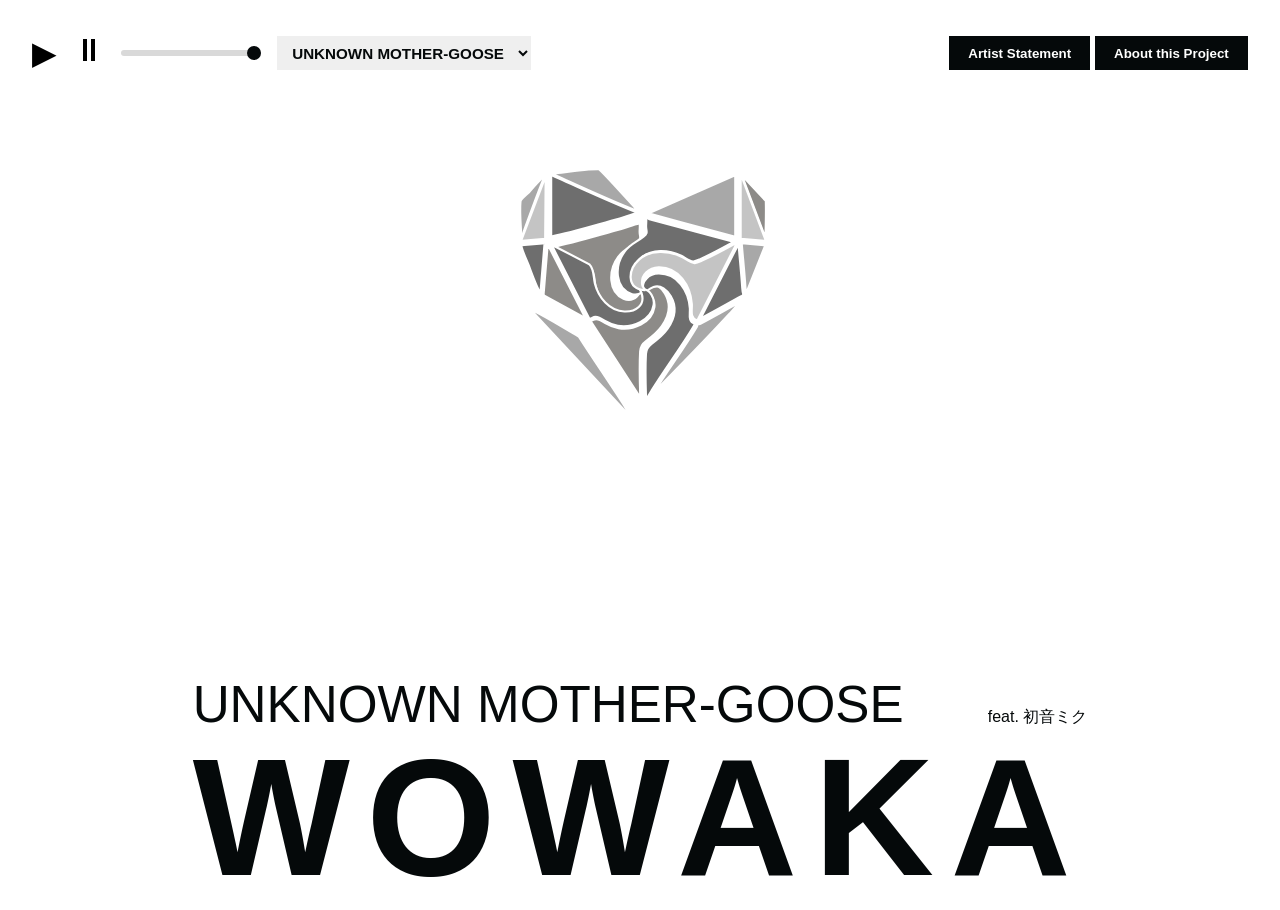
==== 263-final/index.html @ de16295a "new file added 263 final" ====
<!DOCTYPE html>
<html lang="en">

<head>
    <meta charset="UTF-8" />
    <meta name="viewport" content="width=device-width, initial-scale=1.0" />
    <title>Wowaka: Audio Visual</title>
    <link rel="stylesheet" href="styles.css" />

</head>

<body>

    <header class="top-bar">
        <div class="brand">
            <button id="playStop">▶</button>
            <button id="pause">⏸</button>
            <input type="range" id="volumeSlider" min="0" max="1" step="0.01" value="1" />
            <select id="songSelect">
                <option value="sounds/umg.mp3">UNKNOWN MOTHER-GOOSE</option>
                <option value="sounds/zureteiku.mp3">ZURETEIKU</option>
            </select>
        </div>

        <audio id="audio"></audio>
        <div class="buttons">
        <button id="statement">Artist Statement</button>
        <button class="about-btn">About this Project</button>
        </div>
        
        <div class="about-popup">
            <div class="about-content">
                <button class="close-popup">✕</button>
                <p>
                    This project acts as an audio-visual tribute to the late Wowaka, who went on to inspire millions with his music.
                </p>
                <p id="date">1987-2019</p>
            </div>
        </div>
    </header>

    <main>
        <div class="a-visuals">
            <svg id="umg-heart" xmlns="http://www.w3.org/2000/svg" viewBox="0 0 427.31 438.41">
                <defs>
                    <style>
                        .st0 {
                            fill: #c4c4c4;
                        }
            
                        .st0,
                        .st1,
                        .st2,
                        .st3 {
                            stroke: #fff;
                            stroke-miterlimit: 10;
                            stroke-width: 4px;
                        }
            
                        .st1 {
                            fill: #a8a8a8;
                        }
            
                        .st2 {
                            fill: #8d8b88;
                        }
            
                        .st3 {
                            fill: #6e6e6e;
                        }
                    </style>
                </defs>
                <path class="st2" d="M50.08,130.92l69.6,135.86-77.75-42.66c-1.4-.43-1.19-2.34-1.53-2.78l7.73-93.79,1.95,3.37Z" />
                <path class="st2"
                    d="M48.14,127.56c.35-.21.74-.92.97-.97,41.93-8.35,87.96-22.94,129.79-34.1,10.99-2.93,22.57-8.11,33.61-10.38.3-.06.65.03.97,0,.85,5.38-.13,10.59-.04,16,.17,9.72,4.49,11.74-4.88,19.21-12.75,10.17-24.99,13.58-35.69,28.12-19.11,25.97-18.72,66.77,10.01,79.14,8.57,3.69,18.64,2.12,25.48-4.23,2.28-2.12,4.02-4.58,4.15-7.71.02-.57.12-1.51,0-1.93,2.63-.93,5.05-6.58,6.06-7.48.6-.54,9.12-5.45,10.15-5.81,13.85-4.76,25.98,6.26,32.48,17.28,12.16,20.59,7.59,42.92-5.73,61.68-8.19,11.54-19.1,20.4-30.41,28.68-6.16,4.51-10.2,11.47-10.65,19.09v.12c-1.33,24.62-.79,54.56.04,79.37.06,1.86-.99,3.88,1.93,3.34-.52.53-.16,3.64-2.88,2.89l-92.84-143.09c6.71-.92,6.59-7.08,17.65-1.7,13.2,6.43,18.66,12.43,35.16,15.12,26.98,4.41,63.13-9.3,67.81-39.27,2.06-13.17-6.25-29.1-20.69-30.13-8.96-.64-3.52,3.35-2.24,7.12,7.96,23.36-10.95,36.28-32.47,35.36-28.47-1.21-49.1-26.67-55.7-52.58-3.28-12.87-.91-27.23-10.56-36.82l-64.99-33.63-6.49-2.69" />
                <path class="st1"
                    d="M376.86,126.57c-52.39-14.17-104.84-28.2-157.21-42.48-.02,0-.03,0-.05-.01-1.58-.45-1.65-2.69-.15-3.35l.02.02L376.28,11.68c1.19-.52,2.52.35,2.52,1.64v112.58l-1.94.67Z" />
                <path class="st1"
                    d="M380.44,127.69l41.39,3.53c1.2.1,1.96,1.34,1.52,2.46l-32.74,82.27c-.68,1.7-3.16,1.42-3.45-.39-.31-1.92-.52-3.84-.62-5.36-1.71-26.69-4.55-53.36-6.76-80.09l.66-2.42Z" />
                <path class="st3"
                    d="M219.66,84.11c52.37,14.28,104.82,28.31,157.21,42.48.3,2.34-3.21,3.48-4.82,4.37-17.39,9.55-38.24,20.86-56.21,28.87-3.78,1.68-8.94,4.3-13.04,4.36-7.5.11-16.13-7.65-22.74-10.89-23.65-11.59-56.5-13.83-77.24,4.7-19.75,17.65-23.21,52.34,9.68,54.64-.19,4.39-3.54,7.47-7.13,10.14-5.31,3.94-12.21,5.24-18.52,3.27-32.64-10.2-33.94-53.48-13.99-80.61,10.7-14.54,22.94-17.95,35.69-28.12,9.37-7.47,5.05-9.49,4.88-19.21-.08-4.62.62-9.09.3-13.65-.1-1.39,1.07-2.59,2.44-2.38.07.01,1.91,1.61,3.48,2.04h.01Z" />
                <path class="st3"
                    d="M51.04,10.57c3.72,2.19,7.97,4.21,11.92,5.97,48.63,21.64,99.18,45.36,148.58,64.61.31.12.63.72.97.97-11.04,2.27-22.62,7.45-33.61,10.38-41.82,11.16-87.86,25.74-129.79,34.1V12.5c.14-.09-.33-2.59,1.93-1.93h0Z" />
                <path class="st3"
                    d="M306.29,266.79c-.29.56,0,2.28-.75,3.55-24.8,41.95-54.74,81.25-80.29,122.8-1.67,2.71-7.29,12.23-8.88,13.84-2.92.54-1.87-1.48-1.93-3.34-.83-24.81-1.37-54.74-.04-79.37v-.12c.45-7.62,4.49-14.57,10.65-19.09,11.3-8.28,22.21-17.14,30.41-28.68,13.32-18.76,17.89-41.09,5.73-61.68-6.51-11.02-18.63-22.05-32.48-17.28-1.03.35-9.55,5.27-10.15,5.81-1.01.9-3.43,6.55-6.06,7.48-.37-1.27-3.15-4.04-3.65-6.51-3.72-18.34,12-31.97,29.32-32.2,35.93-.48,56.79,33.06,59.29,65.42.83,10.79-4.14,25.55,8.83,29.37h0Z" />
                <path class="st3"
                    d="M119.69,266.79L50.08,130.92c-.83-2.68,3.34-1.11,4.55-.67l64.99,33.63c9.65,9.59,7.28,23.95,10.56,36.82,6.6,25.91,27.23,51.37,55.7,52.58,21.52.91,40.44-12,32.47-35.36-1.29-3.77-6.72-7.76,2.24-7.12,14.44,1.03,22.75,16.96,20.69,30.13-4.69,29.97-40.83,43.68-67.81,39.27-16.49-2.69-21.96-8.69-35.16-15.12-11.06-5.38-10.94.78-17.65,1.7-.32.04-.65-.03-.97,0h0Z" />
                <path class="st1"
                    d="M200.37,436.24L13.33,235.86c1.79-.45,2.68.67,3.99,1.31,29.48,14.53,57.96,32.77,86.44,48.92,28.07,43.9,57.85,86.76,85.94,130.64,3.96,6.19,8.06,12.4,11.5,18.92.28.53-.43,1.03-.83.59h0Z" />
                <path class="st3"
                    d="M377.84,129.49c.07.09,1.69-.39,1.95.64,2.22,26.72,5.05,53.4,6.76,80.09.2,3.17.92,8.12,1.92,11.13l-1.23,2.62c-.72.68-1.8.79-2.63,1.24-23.78,12.86-47.53,26.59-71.52,39.17-2.52,1.32-3.61,1.05-4.86,1.44l69.61-136.33h0Z" />
                <path class="st1"
                    d="M211.54,81.15C162.14,61.89,111.58,38.17,62.96,16.53c-3.36-1.5-6.94-3.19-10.23-5-.54-.3-.39-1.11.23-1.18,22.14-2.47,44.87-5.76,67.22-7.52,6.31-.5,12.8-1.02,19.13-.77,3.82,3.2,7.4,6.83,10.85,10.42,18.43,19.24,37.21,40.12,55.11,59.95,2.11,2.34,5.06,5.81,6.27,8.72h0Z" />
                <path class="st1"
                    d="M384.61,225.21c-4.86,7.6-11.71,14.6-17.87,21.28-47.78,51.79-143.15,149.36-141.48,146.65,25.54-41.55,55.49-80.85,80.29-122.8.75-1.27.46-3,.75-3.55.05-.1,1.6-.86,1.93-.97,1.25-.39,2.34-.12,4.86-1.44,24-12.58,47.74-26.31,71.52-39.17h0Z" />
                <path class="st3"
                    d="M48.14,127.56l-7.73,93.79c-7.1-9.27-17.7-40.41-22.71-53.19-3.4-8.7-10.6-23.85-12.59-31.88-.41-1.64-.69-3.15-.48-4.84l43.51-3.87h0Z" />
                <path class="st1"
                    d="M49.1,12.5v1.93c-2.16-.5-3.32,3.85-3.89,5.29C31.8,53.37,18.88,89.04,6.52,123.16c-.63,1.75-1.03,3.5-.93,5.37-1.25,1.56-1.76-.11-1.93-1.44-.49-3.83.22-8.54,0-12.58-.9-15.94-2.57-37.54-1.02-53.25.17-1.69.04-2.24.97-3.86,1.95-3.39,12.91-12.54,16.51-16.36,7.39-7.83,17.27-20.62,25.07-27.16,1.76-1.48,3.49-1.11,3.91-1.39h0Z" />
                <path class="st2"
                    d="M423.96,127.78l-43.21-114.31c2.39.86,4.08,2.57,5.82,4.32,13.12,13.26,25.1,27.78,38.45,40.83.68,23.09.06,46.13-.75,69.1,0,.17-.25.21-.31.05h0Z" />
                <path class="st0"
                    d="M377.84,129.49l-69.61,136.33c-.33.1-1.88.87-1.93.97-12.97-3.82-7.99-18.58-8.83-29.37-2.5-32.36-23.36-65.9-59.29-65.42-17.31.23-33.04,13.87-29.32,32.2.5,2.47,3.28,5.23,3.65,6.51.12.42.02,1.36,0,1.93-32.89-2.3-29.43-36.98-9.68-54.64,20.73-18.54,53.59-16.29,77.24-4.7,6.61,3.24,15.24,11,22.74,10.89,4.11-.06,9.26-2.68,13.04-4.36,17.97-8.01,38.82-19.33,56.21-28.87,1.62-.89,5.55-1.78,5.79-1.47h0Z" />
                <path class="st0"
                    d="M48.55,15.89L5.44,129.28c-.38.99.41,2.04,1.47,1.95l41.22-3.67.95-111.57c0-.31-.43-.39-.54-.1h0Z" />
                <path class="st0"
                    d="M378.81,14.32v112.61c0,.35.27.65.62.68l43.74,3.73c.5.04.87-.45.7-.92l-43.74-116.35c-.27-.71-1.32-.52-1.32.24h0Z" />
            </svg>
        </div>
        <div class="text">
            <section class="song-info">
                <h2><span id="songtitle">UNKNOWN MOTHER GOOSE</span> <span id="featuring">feat. 初音ミク</span></h2>
            </section>

            <h1 class="artist">WOWAKA</h1>
        </div>
    </main>
    <script src="zureteiku.js"></script>
    <script src="audio.js"></script>
    <script src="umg.js"></script>
</body>

</html>
---- 263-final/styles.css ----
* {
    box-sizing: border-box;
    margin: 0;
    padding: 0;
}
@font-face {
  font-family: "HelveticaOblique";
  src: url("fonts/helvetica/Helvetica-Oblique.ttf") format("truetype");
  font-weight: normal;
  font-style: normal;
}

body {
    font-family: Helvetica, Arial, sans-serif;
    background: white;
    color: #05090A;
    min-height: 100vh;
    display: flex;
    flex-direction: column;
}

/* -- Header -- */

.top-bar {
    display: flex;
    justify-content: space-between;
    align-items: center;
    padding: 2rem;
}

.brand {
    display: flex;
    align-items: center;
    gap: 1rem;
}

.about-btn, #statement {
    padding: 0.6rem 1.2rem;
    background: #05090A;
    color: white;
    border: none;
    font-weight: bold;
    cursor: pointer;
}

.about-popup {
    position: fixed;
    top: 0;
    left: 0;
    width: 100%;
    height: 100%;
    display: none;
    justify-content: center;
    align-items: center;
    background: rgba(0, 0, 0, 0.6);
    z-index: 1000;
}

.about-btn:hover {
    background: #313131;
}

.about-content {
    background: white;
    font-size: clamp(1rem, 1vw, 1.5rem);
    padding: 30px;
    border-radius: 10px;
    max-width: 30%;
    position: relative;
    text-align: center;
    font-family: Helvetica, Arial, sans-serif;
}

#date {
    margin-top: 5%;
    font-size: clamp(0.75rem, 1vw, 0.9rem);
}

.about-content p {
    margin-top: 5%;
}

.close-popup {
    position: absolute;
    top: 10px;
    right: 10px;
    border: none;
    background: rgba(0, 0, 0, 1);
    padding: 0 5px;
    color: #fff;
    font-size: 20px;
    cursor: pointer;
}

.close-popup:hover {
    background: #313131;
}

/* -- Main -- */

main {
    flex: 1;
    display: flex;
    flex-direction: column;
    padding: 0 1rem;
}

/* -- Visual Area for Audio Visual -- */
.a-visuals {
    position: relative;
    overflow: hidden; 
    flex: 1;
    align-items: center;
    width: 100%;
    height: 100%;
}

.a-visuals svg {
    width: 20vw;
    height: auto;
}

#umg-heart {
    display: none;
    position: absolute;
    top: 10%;
    left: 40%;
    transform: translate(-50%, -50%) scale(1);
    width: 20vw;
    height: auto;
}

#umg-heart path {
    transform-box: fill-box;
}

.visual-layer{
  position: absolute;
  inset: 0;
}

.song-info h2 {
    display: flex;
    justify-content: space-between;
    align-items: baseline;
    font-size: clamp(1.8rem, 4vw, 3.5rem);
    font-weight: 400;
    margin: 0;
}

#featuring {
    font-size: clamp(1rem, 1vw, 1.5rem);
    font-weight: 400;
}

.artist {
    text-align: center;
    font-size: clamp(3rem, 13vw, 12rem);
    font-weight: 700;
    line-height: 1;
    letter-spacing: 0.1em;
}

.text {
    max-width: 950px;
    margin: 0 auto;
}

/* -- Audio Controls -- */

#songSelect {
    border: none;
    padding: 0.45rem 0.7rem;
    font-size: 0.95rem;
    color: #05090A;
    font-weight: bold;
    cursor: pointer;
}


#songSelect:hover {
    filter: brightness(0.97);
}

#songSelect:focus {
    outline: 2px solid #05090A;
    outline-offset: 2px;
}

/* Play and Pause button styling */
#playStop {
    background: none;
    border: none;
    padding: 0;
    font-size: 2rem;
    cursor: pointer;
}

#pause {
    background: none;
    border: none;
    padding: 0 0 5px 0;
    font-size: 2rem;
    cursor: pointer;
}

#pause.is-paused {
    background: none;
    border: none;
    padding: 0;
    font-size: 2rem;
    cursor: pointer;
}

/* Volume slider track */
#volumeSlider::-webkit-slider-runnable-track {
  background: #d9d9d9;   
  height: 6px;
  border-radius: 3px;
}

/* Volume slider knob */
#volumeSlider::-webkit-slider-thumb {
  -webkit-appearance: none;
  appearance: none;
  width: 14px;
  height: 14px;
  background: #05090A;
  border-radius: 50%;
  cursor: pointer;
  margin-top: -4px;
}

/* remove default styling */
#volumeSlider {
  -webkit-appearance: none;
  appearance: none;
  width: 140px;
}
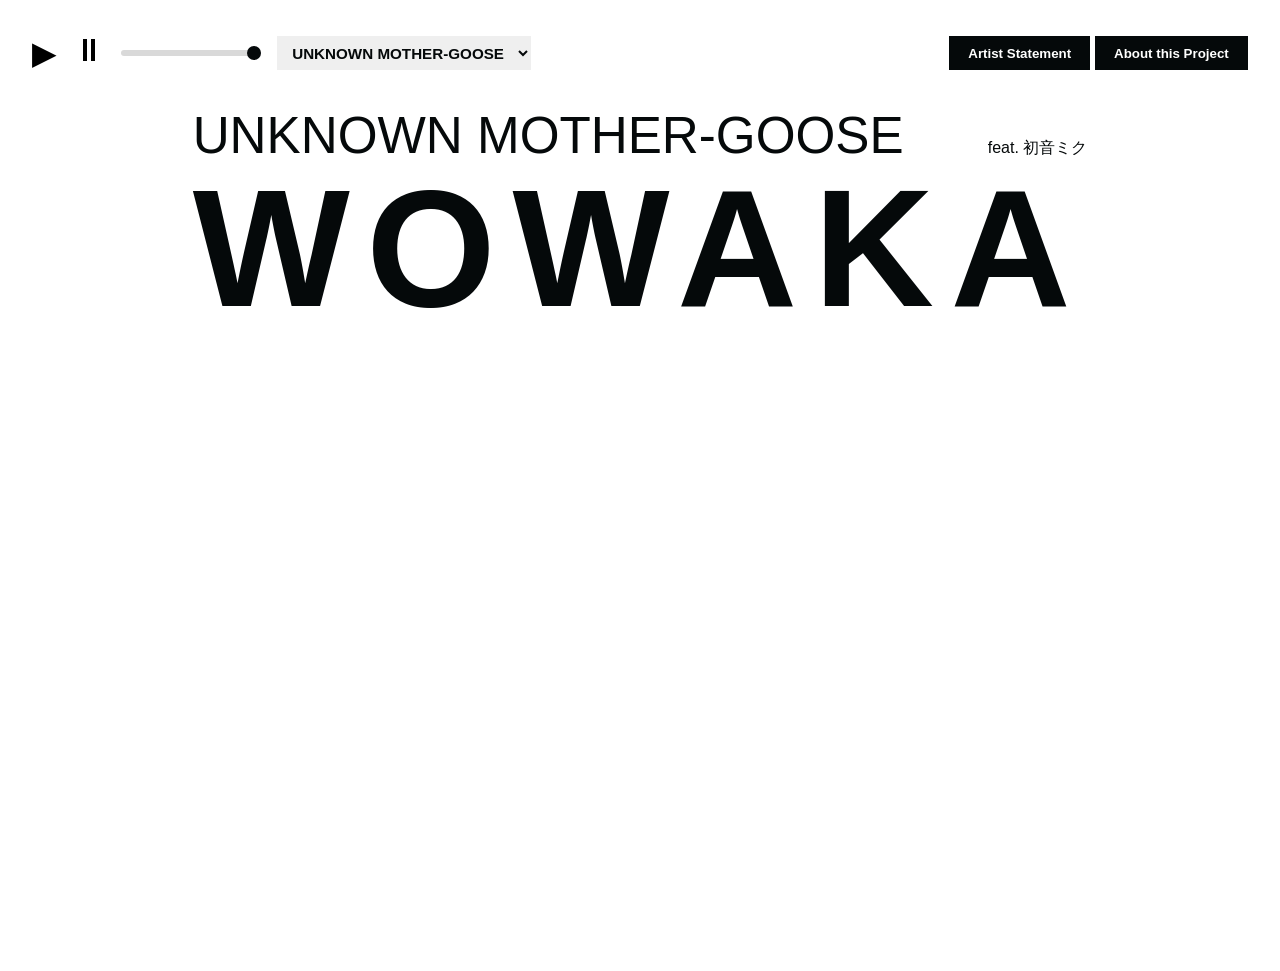
==== commit 60c77266: "sort of making the model working, but not fully" ====
--- a/263-final/index.html
+++ b/263-final/index.html
@@ -6,6 +6,15 @@
     <meta name="viewport" content="width=device-width, initial-scale=1.0" />
     <title>Wowaka: Audio Visual</title>
     <link rel="stylesheet" href="styles.css" />
+
+    <script type="importmap">
+{
+  "imports": {
+    "three": "https://cdn.jsdelivr.net/npm/three@0.182.0/build/three.module.js",
+    "three/addons/": "https://cdn.jsdelivr.net/npm/three@0.182.0/examples/jsm/"
+  }
+}
+</script>
 
 </head>
 
@@ -19,6 +28,7 @@
             <select id="songSelect">
                 <option value="sounds/umg.mp3">UNKNOWN MOTHER-GOOSE</option>
                 <option value="sounds/zureteiku.mp3">ZURETEIKU</option>
+                <option value="sounds/TsumikinoNingyou.mp3">Tsumiki no Ningyou</option>
             </select>
         </div>
 
@@ -115,9 +125,14 @@
             <h1 class="artist">WOWAKA</h1>
         </div>
     </main>
+
+    <canvas id="three-ex"></canvas>
     <script src="zureteiku.js"></script>
     <script src="audio.js"></script>
     <script src="umg.js"></script>
+    <script type="module" src="Ningyou.js"></script>
+
+
 </body>
 
 </html>
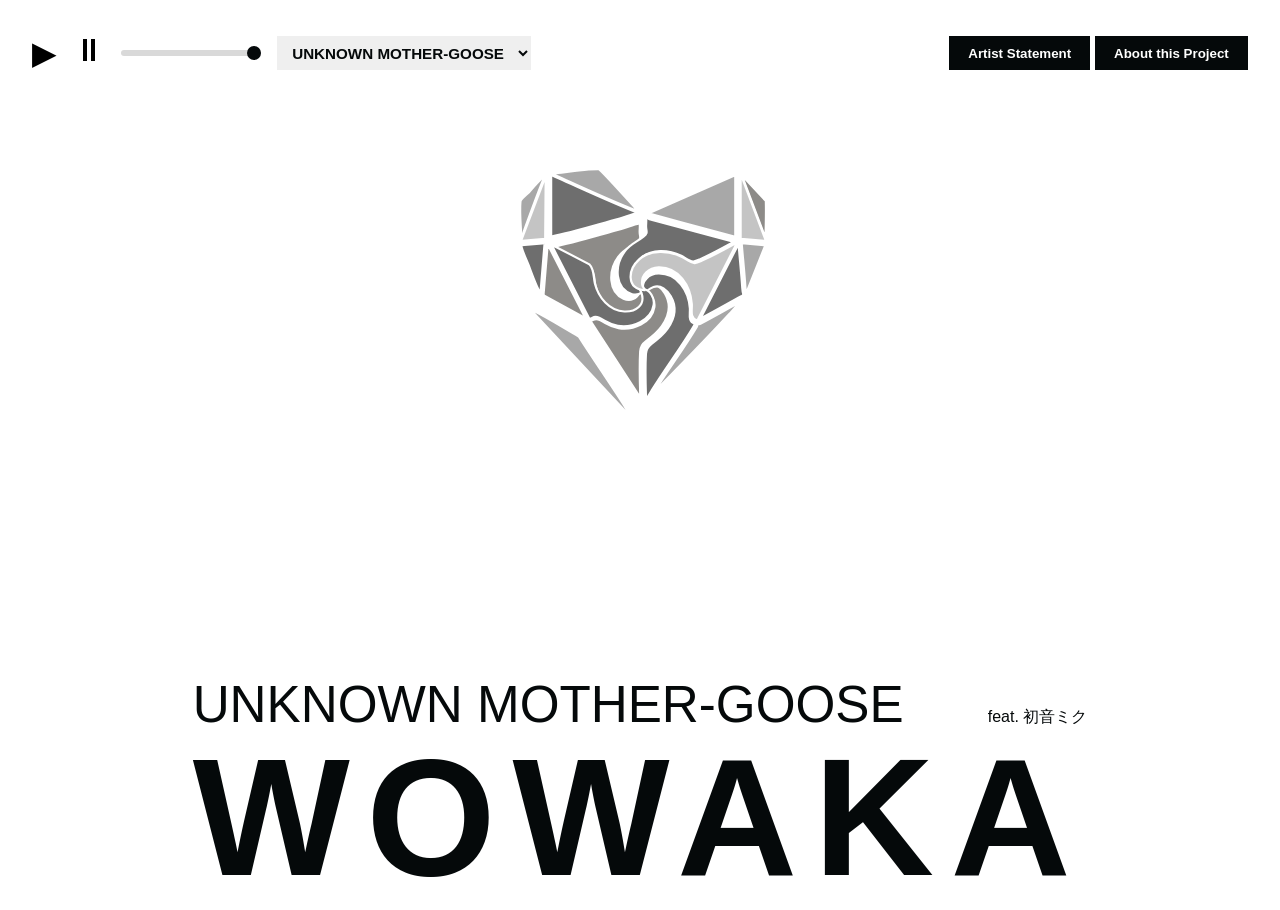
==== commit c002da45: "scene displayworking" ====
--- a/263-final/index.html
+++ b/263-final/index.html
@@ -34,15 +34,16 @@
 
         <audio id="audio"></audio>
         <div class="buttons">
-        <button id="statement">Artist Statement</button>
-        <button class="about-btn">About this Project</button>
+            <button id="statement">Artist Statement</button>
+            <button class="about-btn">About this Project</button>
         </div>
-        
+
         <div class="about-popup">
             <div class="about-content">
                 <button class="close-popup">✕</button>
                 <p>
-                    This project acts as an audio-visual tribute to the late Wowaka, who went on to inspire millions with his music.
+                    This project acts as an audio-visual tribute to the late Wowaka, who went on to inspire millions
+                    with his music.
                 </p>
                 <p id="date">1987-2019</p>
             </div>
@@ -57,7 +58,7 @@
                         .st0 {
                             fill: #c4c4c4;
                         }
-            
+
                         .st0,
                         .st1,
                         .st2,
@@ -66,21 +67,22 @@
                             stroke-miterlimit: 10;
                             stroke-width: 4px;
                         }
-            
+
                         .st1 {
                             fill: #a8a8a8;
                         }
-            
+
                         .st2 {
                             fill: #8d8b88;
                         }
-            
+
                         .st3 {
                             fill: #6e6e6e;
                         }
                     </style>
                 </defs>
-                <path class="st2" d="M50.08,130.92l69.6,135.86-77.75-42.66c-1.4-.43-1.19-2.34-1.53-2.78l7.73-93.79,1.95,3.37Z" />
+                <path class="st2"
+                    d="M50.08,130.92l69.6,135.86-77.75-42.66c-1.4-.43-1.19-2.34-1.53-2.78l7.73-93.79,1.95,3.37Z" />
                 <path class="st2"
                     d="M48.14,127.56c.35-.21.74-.92.97-.97,41.93-8.35,87.96-22.94,129.79-34.1,10.99-2.93,22.57-8.11,33.61-10.38.3-.06.65.03.97,0,.85,5.38-.13,10.59-.04,16,.17,9.72,4.49,11.74-4.88,19.21-12.75,10.17-24.99,13.58-35.69,28.12-19.11,25.97-18.72,66.77,10.01,79.14,8.57,3.69,18.64,2.12,25.48-4.23,2.28-2.12,4.02-4.58,4.15-7.71.02-.57.12-1.51,0-1.93,2.63-.93,5.05-6.58,6.06-7.48.6-.54,9.12-5.45,10.15-5.81,13.85-4.76,25.98,6.26,32.48,17.28,12.16,20.59,7.59,42.92-5.73,61.68-8.19,11.54-19.1,20.4-30.41,28.68-6.16,4.51-10.2,11.47-10.65,19.09v.12c-1.33,24.62-.79,54.56.04,79.37.06,1.86-.99,3.88,1.93,3.34-.52.53-.16,3.64-2.88,2.89l-92.84-143.09c6.71-.92,6.59-7.08,17.65-1.7,13.2,6.43,18.66,12.43,35.16,15.12,26.98,4.41,63.13-9.3,67.81-39.27,2.06-13.17-6.25-29.1-20.69-30.13-8.96-.64-3.52,3.35-2.24,7.12,7.96,23.36-10.95,36.28-32.47,35.36-28.47-1.21-49.1-26.67-55.7-52.58-3.28-12.87-.91-27.23-10.56-36.82l-64.99-33.63-6.49-2.69" />
                 <path class="st1"
@@ -126,10 +128,12 @@
         </div>
     </main>
 
-    <canvas id="three-ex"></canvas>
+
     <script src="zureteiku.js"></script>
     <script src="audio.js"></script>
     <script src="umg.js"></script>
+
+    <canvas id="three-ex" style="display: none;"></canvas>
     <script type="module" src="Ningyou.js"></script>
 
 
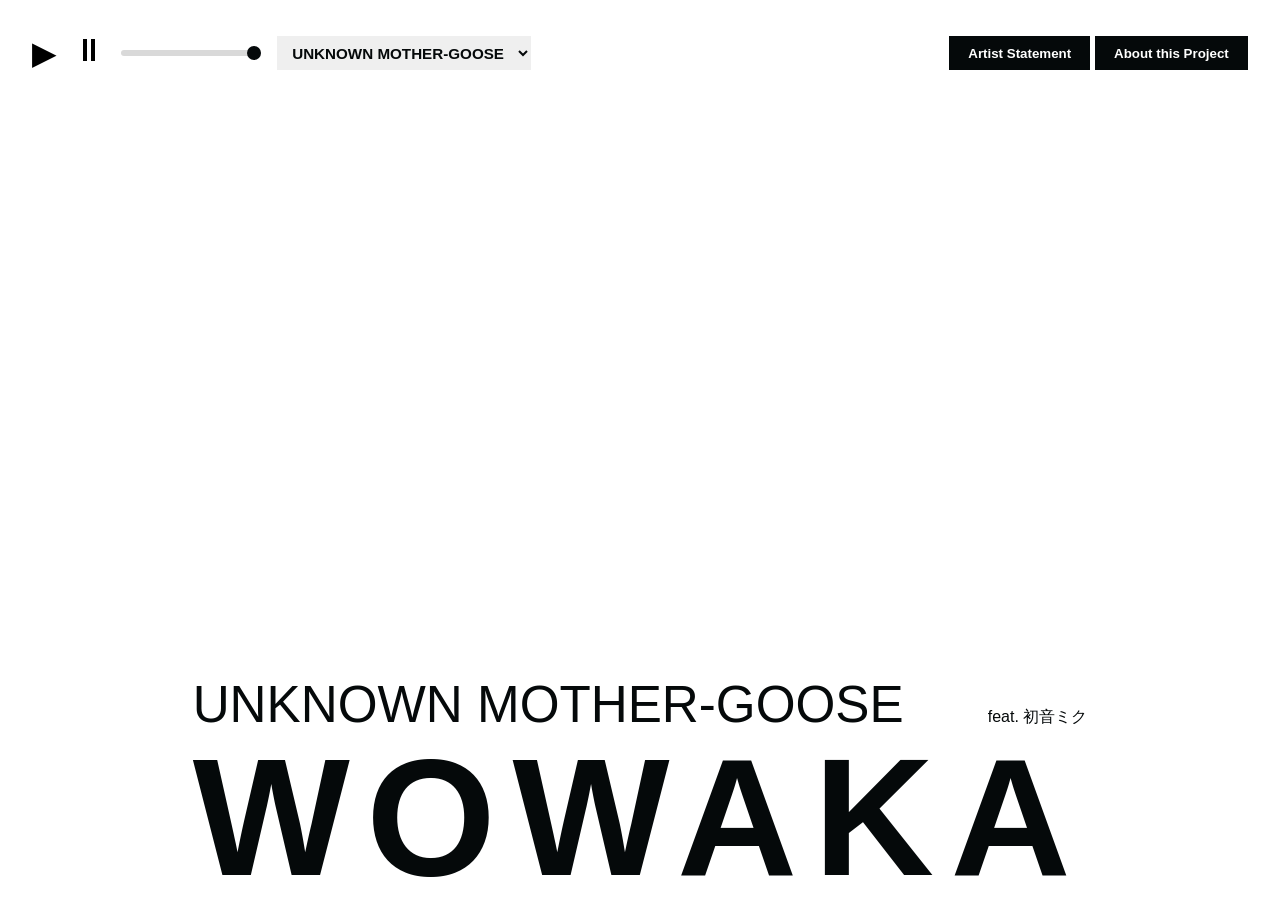
==== commit 8cc3e687: "the bug is not fixed but I'm hungry" ====
--- a/263-final/index.html
+++ b/263-final/index.html
@@ -118,6 +118,7 @@
                 <path class="st0"
                     d="M378.81,14.32v112.61c0,.35.27.65.62.68l43.74,3.73c.5.04.87-.45.7-.92l-43.74-116.35c-.27-.71-1.32-.52-1.32.24h0Z" />
             </svg>
+            <canvas id="three-ex" style="display: none;"></canvas>
         </div>
         <div class="text">
             <section class="song-info">
@@ -132,8 +133,6 @@
     <script src="zureteiku.js"></script>
     <script src="audio.js"></script>
     <script src="umg.js"></script>
-
-    <canvas id="three-ex" style="display: none;"></canvas>
     <script type="module" src="Ningyou.js"></script>
 
 
--- a/263-final/styles.css
+++ b/263-final/styles.css
@@ -238,3 +238,10 @@
   width: 140px;
 }
 
+/* size for three ex canvas */
+#three-ex {
+  width: 300px;
+  height: 300px;
+  display: block;
+  margin: 0 auto;
+}
